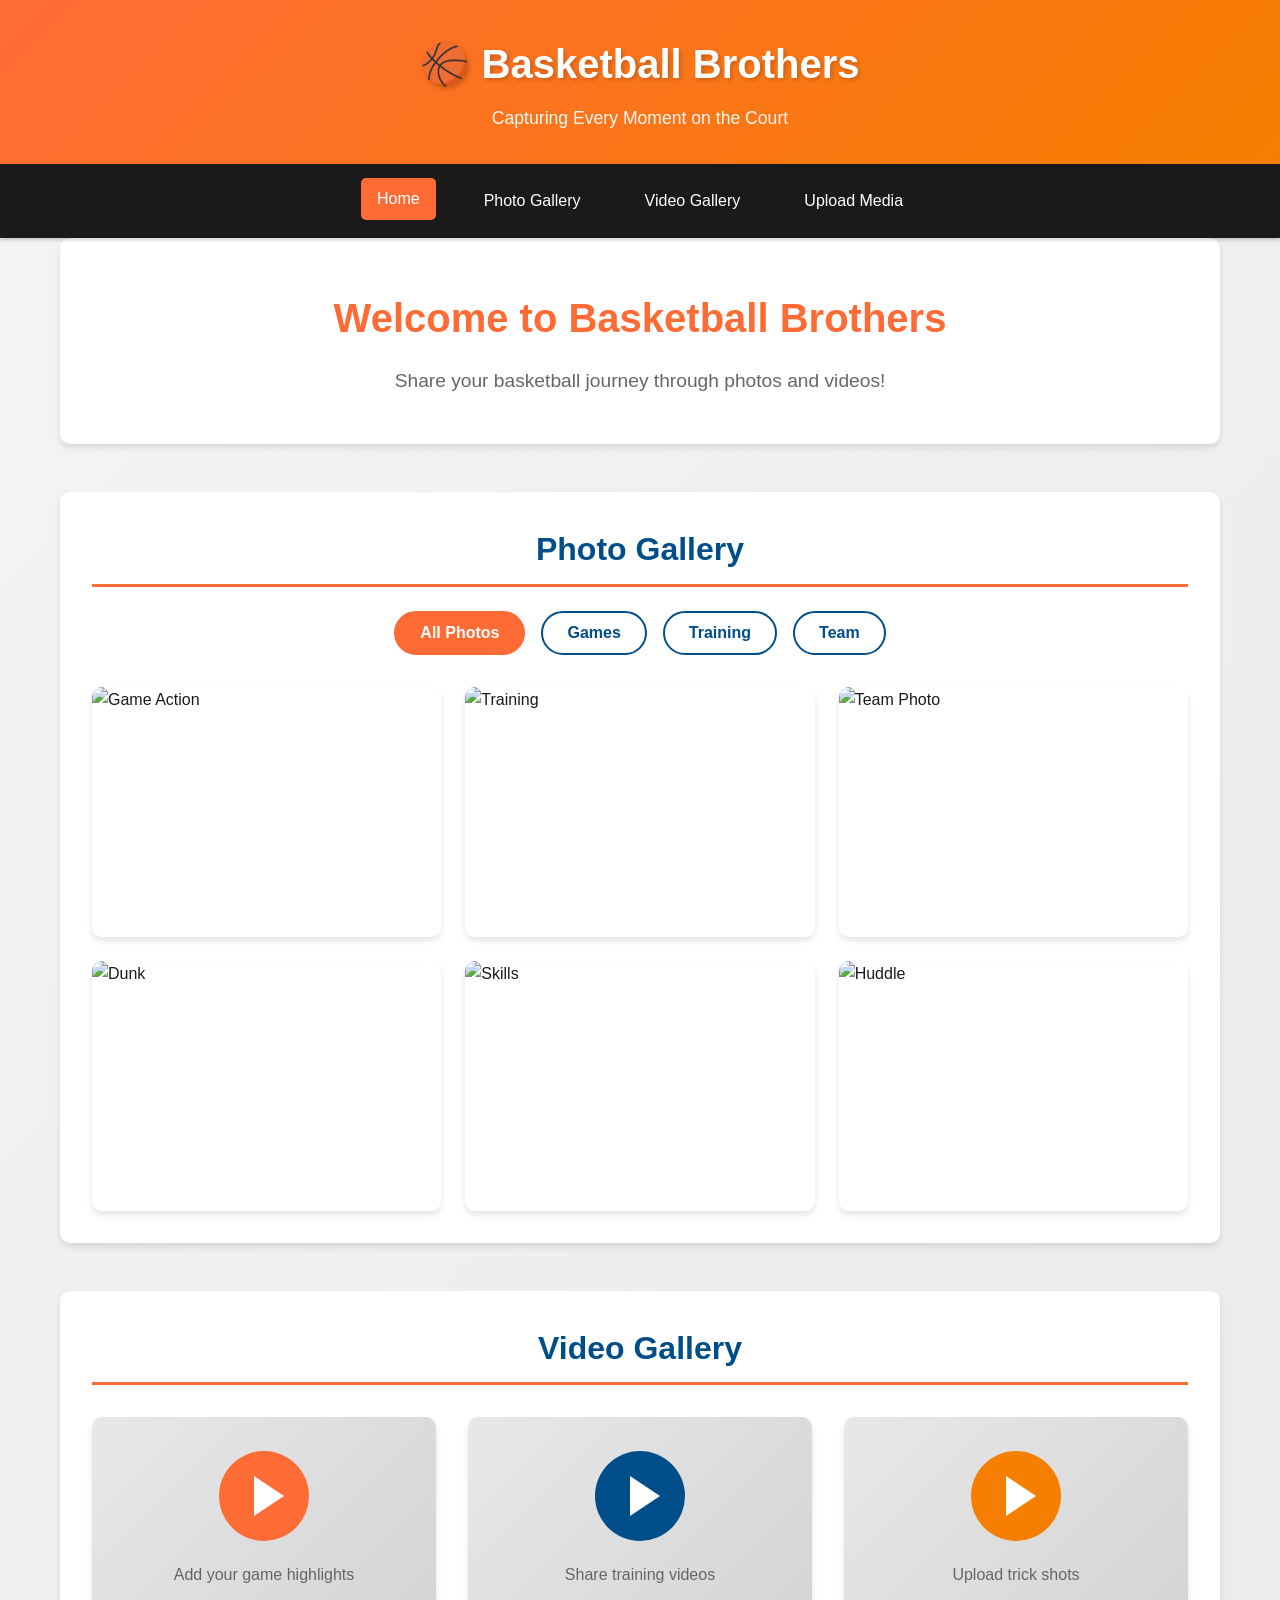
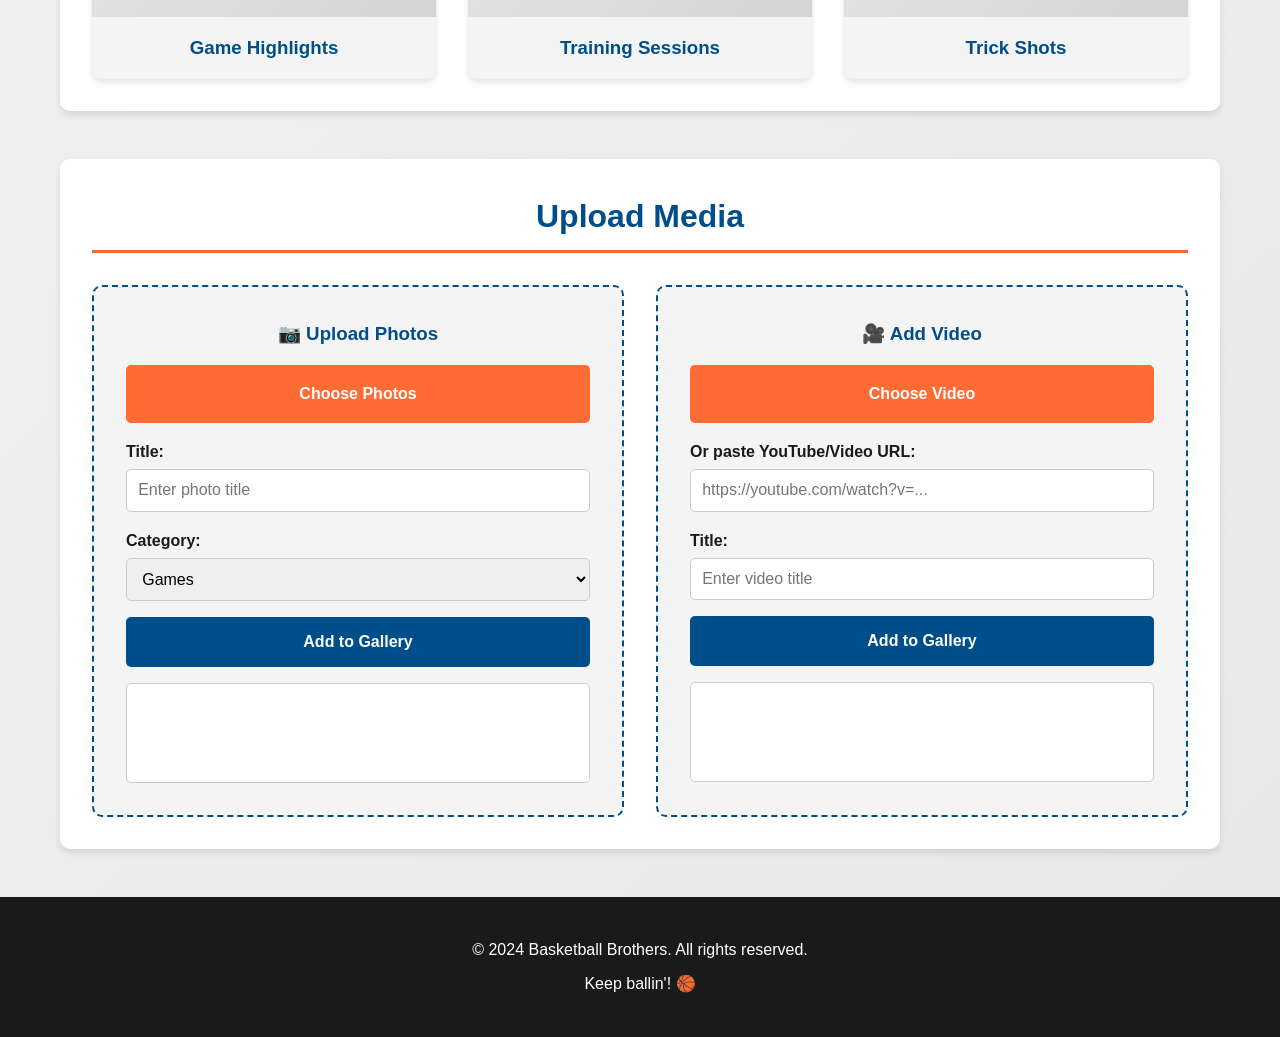
==== index.html @ 985c1fef "Add files via upload" ====
<!DOCTYPE html>
<html lang="en">
<head>
    <meta charset="UTF-8">
    <meta name="viewport" content="width=device-width, initial-scale=1.0">
    <title>Basketball Brothers - Gallery</title>
    <link rel="stylesheet" href="styles.css">
</head>
<body>
    <header>
        <div class="container">
            <h1>🏀 Basketball Brothers</h1>
            <p class="tagline">Capturing Every Moment on the Court</p>
        </div>
    </header>

    <nav>
        <div class="container">
            <ul>
                <li><a href="#home" class="active">Home</a></li>
                <li><a href="#photos">Photo Gallery</a></li>
                <li><a href="#videos">Video Gallery</a></li>
                <li><a href="#upload">Upload Media</a></li>
            </ul>
        </div>
    </nav>

    <main class="container">
        <!-- Hero Section -->
        <section id="home" class="hero">
            <h2>Welcome to Basketball Brothers</h2>
            <p>Share your basketball journey through photos and videos!</p>
        </section>

        <!-- Photo Gallery Section -->
        <section id="photos" class="gallery-section">
            <h2>Photo Gallery</h2>
            <div class="filter-buttons">
                <button class="filter-btn active" data-filter="all">All Photos</button>
                <button class="filter-btn" data-filter="games">Games</button>
                <button class="filter-btn" data-filter="training">Training</button>
                <button class="filter-btn" data-filter="team">Team</button>
            </div>
            <div id="photo-gallery" class="photo-grid">
                <!-- Sample photos - these will be dynamically added -->
                <div class="photo-item" data-category="games">
                    <img src="https://via.placeholder.com/400x300/FF6B35/FFFFFF?text=Game+Action" alt="Game Action">
                    <div class="photo-overlay">
                        <h3>Championship Game</h3>
                        <p>2024 Finals</p>
                    </div>
                </div>
                <div class="photo-item" data-category="training">
                    <img src="https://via.placeholder.com/400x300/004E89/FFFFFF?text=Training+Session" alt="Training">
                    <div class="photo-overlay">
                        <h3>Practice Makes Perfect</h3>
                        <p>Morning Drills</p>
                    </div>
                </div>
                <div class="photo-item" data-category="team">
                    <img src="https://via.placeholder.com/400x300/F77F00/FFFFFF?text=Team+Photo" alt="Team Photo">
                    <div class="photo-overlay">
                        <h3>Brothers Together</h3>
                        <p>Season 2024</p>
                    </div>
                </div>
                <div class="photo-item" data-category="games">
                    <img src="https://via.placeholder.com/400x300/FF6B35/FFFFFF?text=Dunk+Shot" alt="Dunk">
                    <div class="photo-overlay">
                        <h3>Epic Dunk</h3>
                        <p>Highlight Reel</p>
                    </div>
                </div>
                <div class="photo-item" data-category="training">
                    <img src="https://via.placeholder.com/400x300/004E89/FFFFFF?text=Skills+Training" alt="Skills">
                    <div class="photo-overlay">
                        <h3>Skills Development</h3>
                        <p>Shooting Practice</p>
                    </div>
                </div>
                <div class="photo-item" data-category="team">
                    <img src="https://via.placeholder.com/400x300/F77F00/FFFFFF?text=Team+Huddle" alt="Huddle">
                    <div class="photo-overlay">
                        <h3>Team Huddle</h3>
                        <p>Pre-game Motivation</p>
                    </div>
                </div>
            </div>
        </section>

        <!-- Video Gallery Section -->
        <section id="videos" class="gallery-section">
            <h2>Video Gallery</h2>
            <div class="video-grid">
                <div class="video-item">
                    <div class="video-placeholder">
                        <svg width="100" height="100" viewBox="0 0 100 100">
                            <circle cx="50" cy="50" r="45" fill="#FF6B35"/>
                            <polygon points="40,30 40,70 70,50" fill="white"/>
                        </svg>
                        <p>Add your game highlights</p>
                    </div>
                    <h3>Game Highlights</h3>
                </div>
                <div class="video-item">
                    <div class="video-placeholder">
                        <svg width="100" height="100" viewBox="0 0 100 100">
                            <circle cx="50" cy="50" r="45" fill="#004E89"/>
                            <polygon points="40,30 40,70 70,50" fill="white"/>
                        </svg>
                        <p>Share training videos</p>
                    </div>
                    <h3>Training Sessions</h3>
                </div>
                <div class="video-item">
                    <div class="video-placeholder">
                        <svg width="100" height="100" viewBox="0 0 100 100">
                            <circle cx="50" cy="50" r="45" fill="#F77F00"/>
                            <polygon points="40,30 40,70 70,50" fill="white"/>
                        </svg>
                        <p>Upload trick shots</p>
                    </div>
                    <h3>Trick Shots</h3>
                </div>
            </div>
        </section>

        <!-- Upload Section -->
        <section id="upload" class="upload-section">
            <h2>Upload Media</h2>
            <div class="upload-container">
                <div class="upload-box">
                    <h3>📷 Upload Photos</h3>
                    <input type="file" id="photo-upload" accept="image/*" multiple>
                    <label for="photo-upload" class="upload-btn">Choose Photos</label>
                    <div class="upload-info">
                        <label for="photo-title">Title:</label>
                        <input type="text" id="photo-title" placeholder="Enter photo title">
                        <label for="photo-category">Category:</label>
                        <select id="photo-category">
                            <option value="games">Games</option>
                            <option value="training">Training</option>
                            <option value="team">Team</option>
                        </select>
                        <button onclick="addPhoto()" class="add-btn">Add to Gallery</button>
                    </div>
                    <div id="photo-preview" class="preview-area"></div>
                </div>

                <div class="upload-box">
                    <h3>🎥 Add Video</h3>
                    <input type="file" id="video-upload" accept="video/*">
                    <label for="video-upload" class="upload-btn">Choose Video</label>
                    <div class="upload-info">
                        <label for="video-url">Or paste YouTube/Video URL:</label>
                        <input type="text" id="video-url" placeholder="https://youtube.com/watch?v=...">
                        <label for="video-title">Title:</label>
                        <input type="text" id="video-title" placeholder="Enter video title">
                        <button onclick="addVideo()" class="add-btn">Add to Gallery</button>
                    </div>
                    <div id="video-preview" class="preview-area"></div>
                </div>
            </div>
        </section>
    </main>

    <footer>
        <div class="container">
            <p>&copy; 2024 Basketball Brothers. All rights reserved.</p>
            <p>Keep ballin'! 🏀</p>
        </div>
    </footer>

    <!-- Lightbox Modal -->
    <div id="lightbox" class="lightbox">
        <span class="close-lightbox">&times;</span>
        <img class="lightbox-content" id="lightbox-img">
        <div id="lightbox-caption"></div>
    </div>

    <script src="script.js"></script>
</body>
</html>
---- styles.css ----
/* Basketball Brothers - Styles */

* {
    margin: 0;
    padding: 0;
    box-sizing: border-box;
}

:root {
    --orange: #FF6B35;
    --blue: #004E89;
    --gold: #F77F00;
    --dark: #1a1a1a;
    --light: #f4f4f4;
    --white: #ffffff;
}

body {
    font-family: 'Segoe UI', Tahoma, Geneva, Verdana, sans-serif;
    line-height: 1.6;
    color: var(--dark);
    background: linear-gradient(135deg, #f4f4f4 0%, #e8e8e8 100%);
}

.container {
    max-width: 1200px;
    margin: 0 auto;
    padding: 0 20px;
}

/* Header */
header {
    background: linear-gradient(135deg, var(--orange) 0%, var(--gold) 100%);
    color: var(--white);
    padding: 2rem 0;
    text-align: center;
    box-shadow: 0 4px 6px rgba(0,0,0,0.1);
}

header h1 {
    font-size: 2.5rem;
    margin-bottom: 0.5rem;
    text-shadow: 2px 2px 4px rgba(0,0,0,0.2);
}

.tagline {
    font-size: 1.1rem;
    opacity: 0.95;
}

/* Navigation */
nav {
    background: var(--dark);
    padding: 1rem 0;
    position: sticky;
    top: 0;
    z-index: 100;
    box-shadow: 0 2px 4px rgba(0,0,0,0.2);
}

nav ul {
    list-style: none;
    display: flex;
    justify-content: center;
    flex-wrap: wrap;
}

nav ul li {
    margin: 0 1rem;
}

nav ul li a {
    color: var(--white);
    text-decoration: none;
    padding: 0.5rem 1rem;
    display: block;
    border-radius: 5px;
    transition: all 0.3s ease;
}

nav ul li a:hover,
nav ul li a.active {
    background: var(--orange);
    transform: translateY(-2px);
}

/* Main Content */
main {
    margin: 2rem auto;
}

/* Hero Section */
.hero {
    text-align: center;
    padding: 3rem 0;
    background: var(--white);
    border-radius: 10px;
    box-shadow: 0 4px 6px rgba(0,0,0,0.1);
    margin-bottom: 2rem;
}

.hero h2 {
    color: var(--orange);
    font-size: 2.5rem;
    margin-bottom: 1rem;
}

.hero p {
    font-size: 1.2rem;
    color: #666;
}

/* Gallery Section */
.gallery-section {
    margin: 3rem 0;
    padding: 2rem;
    background: var(--white);
    border-radius: 10px;
    box-shadow: 0 4px 6px rgba(0,0,0,0.1);
}

.gallery-section h2 {
    color: var(--blue);
    font-size: 2rem;
    margin-bottom: 1.5rem;
    text-align: center;
    border-bottom: 3px solid var(--orange);
    padding-bottom: 0.5rem;
}

/* Filter Buttons */
.filter-buttons {
    display: flex;
    justify-content: center;
    gap: 1rem;
    margin-bottom: 2rem;
    flex-wrap: wrap;
}

.filter-btn {
    padding: 0.7rem 1.5rem;
    border: 2px solid var(--blue);
    background: var(--white);
    color: var(--blue);
    border-radius: 25px;
    cursor: pointer;
    font-size: 1rem;
    transition: all 0.3s ease;
    font-weight: 600;
}

.filter-btn:hover {
    background: var(--blue);
    color: var(--white);
    transform: translateY(-2px);
}

.filter-btn.active {
    background: var(--orange);
    border-color: var(--orange);
    color: var(--white);
}

/* Photo Grid */
.photo-grid {
    display: grid;
    grid-template-columns: repeat(auto-fill, minmax(300px, 1fr));
    gap: 1.5rem;
    margin-top: 2rem;
}

.photo-item {
    position: relative;
    overflow: hidden;
    border-radius: 10px;
    box-shadow: 0 4px 6px rgba(0,0,0,0.1);
    cursor: pointer;
    transition: all 0.3s ease;
}

.photo-item:hover {
    transform: translateY(-5px);
    box-shadow: 0 8px 12px rgba(0,0,0,0.2);
}

.photo-item img {
    width: 100%;
    height: 250px;
    object-fit: cover;
    display: block;
    transition: transform 0.3s ease;
}

.photo-item:hover img {
    transform: scale(1.1);
}

.photo-overlay {
    position: absolute;
    bottom: 0;
    left: 0;
    right: 0;
    background: linear-gradient(to top, rgba(0,0,0,0.8), transparent);
    color: var(--white);
    padding: 1rem;
    transform: translateY(100%);
    transition: transform 0.3s ease;
}

.photo-item:hover .photo-overlay {
    transform: translateY(0);
}

.photo-overlay h3 {
    margin-bottom: 0.3rem;
}

.photo-overlay p {
    font-size: 0.9rem;
    opacity: 0.9;
}

/* Video Grid */
.video-grid {
    display: grid;
    grid-template-columns: repeat(auto-fill, minmax(300px, 1fr));
    gap: 2rem;
    margin-top: 2rem;
}

.video-item {
    background: var(--light);
    border-radius: 10px;
    overflow: hidden;
    box-shadow: 0 4px 6px rgba(0,0,0,0.1);
    transition: all 0.3s ease;
}

.video-item:hover {
    transform: translateY(-5px);
    box-shadow: 0 8px 12px rgba(0,0,0,0.2);
}

.video-placeholder {
    height: 200px;
    background: linear-gradient(135deg, #e8e8e8 0%, #d4d4d4 100%);
    display: flex;
    flex-direction: column;
    align-items: center;
    justify-content: center;
    cursor: pointer;
}

.video-placeholder p {
    margin-top: 1rem;
    color: #666;
}

.video-item h3 {
    padding: 1rem;
    text-align: center;
    color: var(--blue);
}

.video-item iframe,
.video-item video {
    width: 100%;
    height: 200px;
    border: none;
}

/* Upload Section */
.upload-section {
    margin: 3rem 0;
    padding: 2rem;
    background: var(--white);
    border-radius: 10px;
    box-shadow: 0 4px 6px rgba(0,0,0,0.1);
}

.upload-section h2 {
    color: var(--blue);
    font-size: 2rem;
    margin-bottom: 1.5rem;
    text-align: center;
    border-bottom: 3px solid var(--orange);
    padding-bottom: 0.5rem;
}

.upload-container {
    display: grid;
    grid-template-columns: repeat(auto-fit, minmax(400px, 1fr));
    gap: 2rem;
    margin-top: 2rem;
}

.upload-box {
    background: var(--light);
    padding: 2rem;
    border-radius: 10px;
    border: 2px dashed var(--blue);
}

.upload-box h3 {
    color: var(--blue);
    margin-bottom: 1rem;
    text-align: center;
}

input[type="file"] {
    display: none;
}

.upload-btn {
    display: block;
    width: 100%;
    padding: 1rem;
    background: var(--orange);
    color: var(--white);
    text-align: center;
    border-radius: 5px;
    cursor: pointer;
    transition: all 0.3s ease;
    font-weight: 600;
    margin-bottom: 1rem;
}

.upload-btn:hover {
    background: var(--gold);
    transform: translateY(-2px);
}

.upload-info {
    margin-top: 1rem;
}

.upload-info label {
    display: block;
    margin-top: 1rem;
    margin-bottom: 0.3rem;
    color: var(--dark);
    font-weight: 600;
}

.upload-info input[type="text"],
.upload-info select {
    width: 100%;
    padding: 0.7rem;
    border: 1px solid #ccc;
    border-radius: 5px;
    font-size: 1rem;
}

.add-btn {
    width: 100%;
    padding: 1rem;
    background: var(--blue);
    color: var(--white);
    border: none;
    border-radius: 5px;
    cursor: pointer;
    font-size: 1rem;
    font-weight: 600;
    margin-top: 1rem;
    transition: all 0.3s ease;
}

.add-btn:hover {
    background: var(--dark);
    transform: translateY(-2px);
}

.preview-area {
    margin-top: 1rem;
    min-height: 100px;
    border: 1px solid #ccc;
    border-radius: 5px;
    padding: 1rem;
    background: var(--white);
}

.preview-area img,
.preview-area video {
    max-width: 100%;
    border-radius: 5px;
}

/* Lightbox */
.lightbox {
    display: none;
    position: fixed;
    z-index: 1000;
    left: 0;
    top: 0;
    width: 100%;
    height: 100%;
    background-color: rgba(0,0,0,0.9);
    align-items: center;
    justify-content: center;
}

.lightbox.active {
    display: flex;
}

.lightbox-content {
    max-width: 90%;
    max-height: 90%;
    object-fit: contain;
    animation: zoom 0.3s;
}

@keyframes zoom {
    from {transform: scale(0)}
    to {transform: scale(1)}
}

.close-lightbox {
    position: absolute;
    top: 20px;
    right: 40px;
    color: var(--white);
    font-size: 40px;
    font-weight: bold;
    cursor: pointer;
    transition: color 0.3s;
}

.close-lightbox:hover {
    color: var(--orange);
}

#lightbox-caption {
    position: absolute;
    bottom: 20px;
    left: 50%;
    transform: translateX(-50%);
    color: var(--white);
    text-align: center;
    font-size: 1.2rem;
}

/* Footer */
footer {
    background: var(--dark);
    color: var(--white);
    text-align: center;
    padding: 2rem 0;
    margin-top: 3rem;
}

footer p {
    margin: 0.5rem 0;
}

/* Responsive Design */
@media (max-width: 768px) {
    header h1 {
        font-size: 2rem;
    }

    .hero h2 {
        font-size: 1.8rem;
    }

    .photo-grid,
    .video-grid {
        grid-template-columns: repeat(auto-fill, minmax(250px, 1fr));
    }

    .upload-container {
        grid-template-columns: 1fr;
    }

    nav ul li {
        margin: 0.3rem 0.5rem;
    }
}

@media (max-width: 480px) {
    .photo-grid,
    .video-grid {
        grid-template-columns: 1fr;
    }

    .filter-buttons {
        flex-direction: column;
        align-items: center;
    }

    .filter-btn {
        width: 100%;
        max-width: 250px;
    }
}
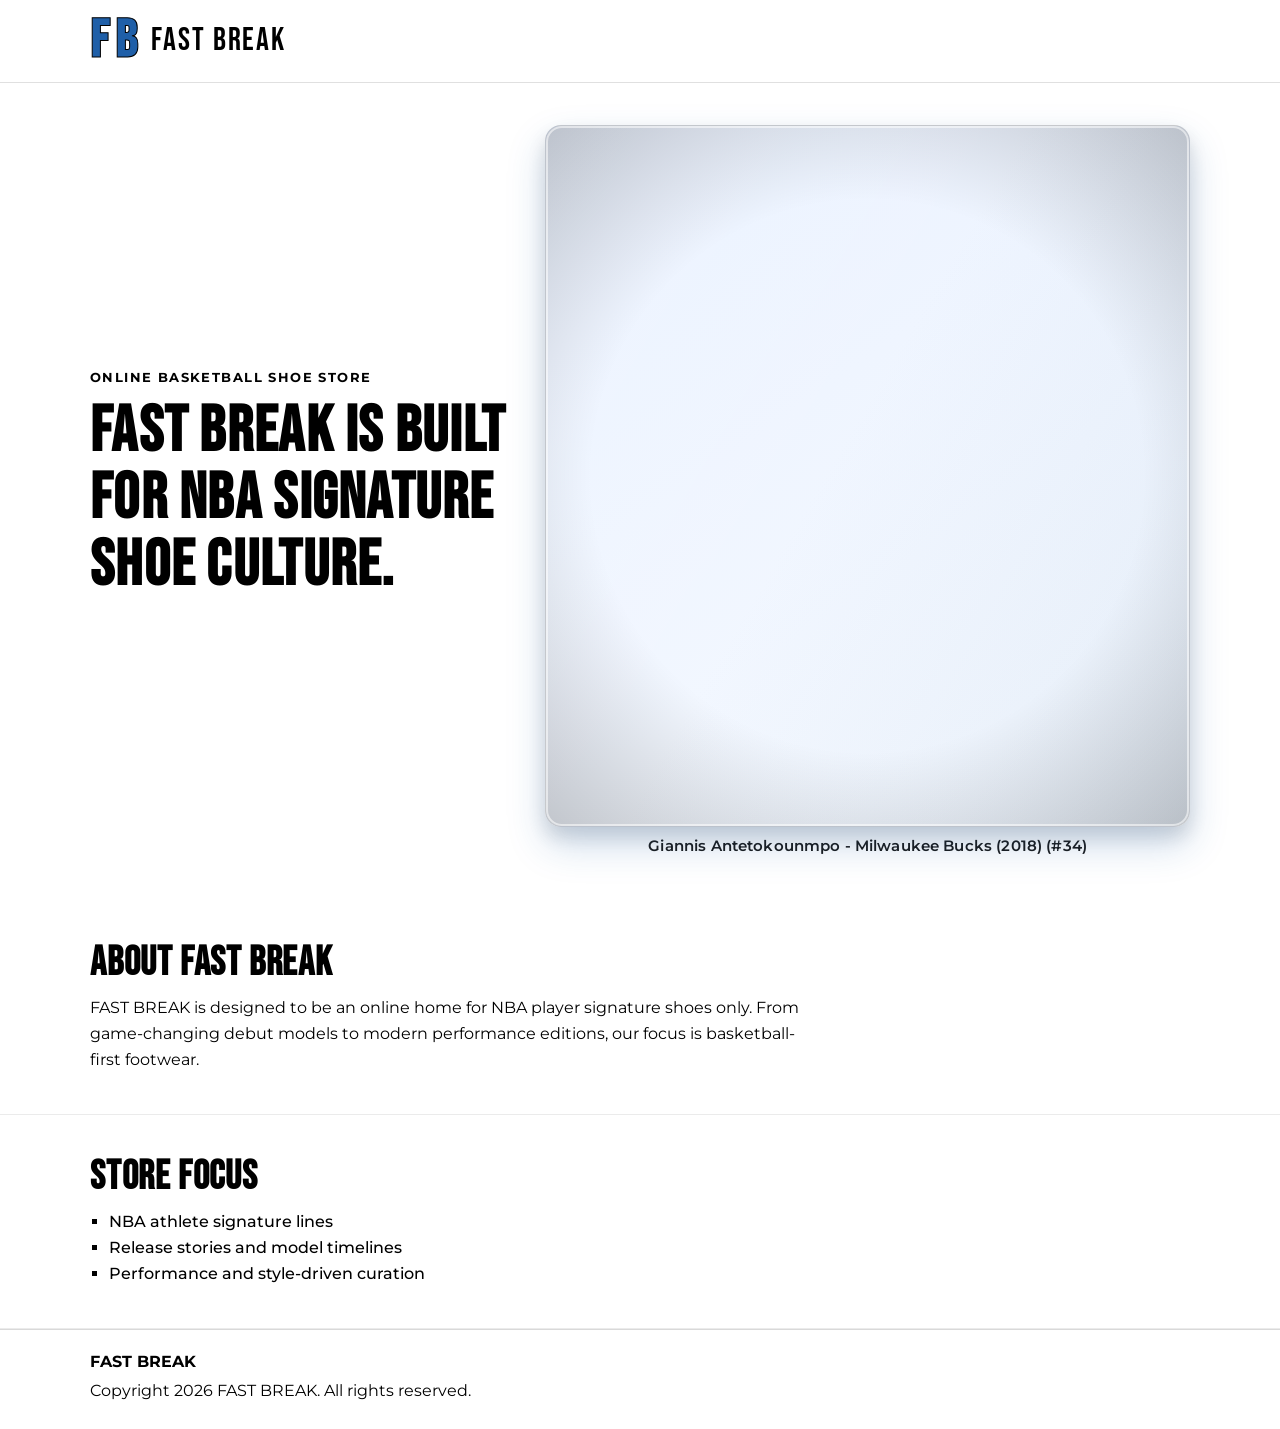
==== commit 750e94dd: "added nba player slide show on home page" ====
--- a/index.html
+++ b/index.html
@@ -1,183 +1,87 @@
-<!DOCTYPE html>
+﻿<!doctype html>
 <html lang="en">
-<head>
-    <meta charset="UTF-8">
-    <meta name="viewport" content="width=device-width, initial-scale=1.0">
-    <title>Basketball Brothers - Gallery</title>
-    <link rel="stylesheet" href="styles.css">
-</head>
-<body>
-    <header>
-        <div class="container">
-            <h1>🏀 Basketball Brothers</h1>
-            <p class="tagline">Capturing Every Moment on the Court</p>
-        </div>
+  <head>
+    <meta charset="UTF-8" />
+    <meta name="viewport" content="width=device-width, initial-scale=1.0" />
+    <title>FAST BREAK | NBA Signature Shoes</title>
+    <meta
+      name="description"
+      content="FAST BREAK is an online basketball shoe store focused on NBA player signature shoes."
+    />
+    <link rel="preconnect" href="https://fonts.googleapis.com" />
+    <link rel="preconnect" href="https://fonts.gstatic.com" crossorigin />
+    <link
+      href="https://fonts.googleapis.com/css2?family=Bebas+Neue&family=Montserrat:wght@400;500;600;700&display=swap"
+      rel="stylesheet"
+    />
+    <link rel="stylesheet" href="styles.css" />
+  </head>
+  <body>
+    <header class="site-header" id="home">
+      <div class="container nav-wrap">
+        <a class="brand" href="#home" aria-label="FAST BREAK home">
+          <span class="logo" aria-hidden="true">
+            <span class="logo-letter">F</span>
+            <span class="logo-letter">B</span>
+          </span>
+          <span class="brand-text">FAST BREAK</span>
+        </a>
+      </div>
     </header>
 
-    <nav>
+    <main>
+      <section class="hero">
+        <div class="container hero-grid">
+          <div class="hero-copy">
+            <p class="eyebrow">Online Basketball Shoe Store</p>
+            <h1>FAST BREAK is built for NBA signature shoe culture.</h1>
+          </div>
+
+          <div class="hero-visual">
+            <div class="hero-media" aria-hidden="true">
+              <div class="hero-bg">
+                <div class="hero-bg-image is-visible"></div>
+                <div class="hero-bg-image"></div>
+              </div>
+              <div class="hero-bg-overlay"></div>
+            </div>
+            <p class="hero-player-label" id="hero-player-label" aria-live="polite"></p>
+          </div>
+        </div>
+      </section>
+
+      <section class="info" id="about">
         <div class="container">
-            <ul>
-                <li><a href="#home" class="active">Home</a></li>
-                <li><a href="#photos">Photo Gallery</a></li>
-                <li><a href="#videos">Video Gallery</a></li>
-                <li><a href="#upload">Upload Media</a></li>
-            </ul>
+          <h2>About FAST BREAK</h2>
+          <p>
+            FAST BREAK is designed to be an online home for NBA player signature shoes only. From
+            game-changing debut models to modern performance editions, our focus is basketball-first
+            footwear.
+          </p>
         </div>
-    </nav>
+      </section>
 
-    <main class="container">
-        <!-- Hero Section -->
-        <section id="home" class="hero">
-            <h2>Welcome to Basketball Brothers</h2>
-            <p>Share your basketball journey through photos and videos!</p>
-        </section>
-
-        <!-- Photo Gallery Section -->
-        <section id="photos" class="gallery-section">
-            <h2>Photo Gallery</h2>
-            <div class="filter-buttons">
-                <button class="filter-btn active" data-filter="all">All Photos</button>
-                <button class="filter-btn" data-filter="games">Games</button>
-                <button class="filter-btn" data-filter="training">Training</button>
-                <button class="filter-btn" data-filter="team">Team</button>
-            </div>
-            <div id="photo-gallery" class="photo-grid">
-                <!-- Sample photos - these will be dynamically added -->
-                <div class="photo-item" data-category="games">
-                    <img src="https://via.placeholder.com/400x300/FF6B35/FFFFFF?text=Game+Action" alt="Game Action">
-                    <div class="photo-overlay">
-                        <h3>Championship Game</h3>
-                        <p>2024 Finals</p>
-                    </div>
-                </div>
-                <div class="photo-item" data-category="training">
-                    <img src="https://via.placeholder.com/400x300/004E89/FFFFFF?text=Training+Session" alt="Training">
-                    <div class="photo-overlay">
-                        <h3>Practice Makes Perfect</h3>
-                        <p>Morning Drills</p>
-                    </div>
-                </div>
-                <div class="photo-item" data-category="team">
-                    <img src="https://via.placeholder.com/400x300/F77F00/FFFFFF?text=Team+Photo" alt="Team Photo">
-                    <div class="photo-overlay">
-                        <h3>Brothers Together</h3>
-                        <p>Season 2024</p>
-                    </div>
-                </div>
-                <div class="photo-item" data-category="games">
-                    <img src="https://via.placeholder.com/400x300/FF6B35/FFFFFF?text=Dunk+Shot" alt="Dunk">
-                    <div class="photo-overlay">
-                        <h3>Epic Dunk</h3>
-                        <p>Highlight Reel</p>
-                    </div>
-                </div>
-                <div class="photo-item" data-category="training">
-                    <img src="https://via.placeholder.com/400x300/004E89/FFFFFF?text=Skills+Training" alt="Skills">
-                    <div class="photo-overlay">
-                        <h3>Skills Development</h3>
-                        <p>Shooting Practice</p>
-                    </div>
-                </div>
-                <div class="photo-item" data-category="team">
-                    <img src="https://via.placeholder.com/400x300/F77F00/FFFFFF?text=Team+Huddle" alt="Huddle">
-                    <div class="photo-overlay">
-                        <h3>Team Huddle</h3>
-                        <p>Pre-game Motivation</p>
-                    </div>
-                </div>
-            </div>
-        </section>
-
-        <!-- Video Gallery Section -->
-        <section id="videos" class="gallery-section">
-            <h2>Video Gallery</h2>
-            <div class="video-grid">
-                <div class="video-item">
-                    <div class="video-placeholder">
-                        <svg width="100" height="100" viewBox="0 0 100 100">
-                            <circle cx="50" cy="50" r="45" fill="#FF6B35"/>
-                            <polygon points="40,30 40,70 70,50" fill="white"/>
-                        </svg>
-                        <p>Add your game highlights</p>
-                    </div>
-                    <h3>Game Highlights</h3>
-                </div>
-                <div class="video-item">
-                    <div class="video-placeholder">
-                        <svg width="100" height="100" viewBox="0 0 100 100">
-                            <circle cx="50" cy="50" r="45" fill="#004E89"/>
-                            <polygon points="40,30 40,70 70,50" fill="white"/>
-                        </svg>
-                        <p>Share training videos</p>
-                    </div>
-                    <h3>Training Sessions</h3>
-                </div>
-                <div class="video-item">
-                    <div class="video-placeholder">
-                        <svg width="100" height="100" viewBox="0 0 100 100">
-                            <circle cx="50" cy="50" r="45" fill="#F77F00"/>
-                            <polygon points="40,30 40,70 70,50" fill="white"/>
-                        </svg>
-                        <p>Upload trick shots</p>
-                    </div>
-                    <h3>Trick Shots</h3>
-                </div>
-            </div>
-        </section>
-
-        <!-- Upload Section -->
-        <section id="upload" class="upload-section">
-            <h2>Upload Media</h2>
-            <div class="upload-container">
-                <div class="upload-box">
-                    <h3>📷 Upload Photos</h3>
-                    <input type="file" id="photo-upload" accept="image/*" multiple>
-                    <label for="photo-upload" class="upload-btn">Choose Photos</label>
-                    <div class="upload-info">
-                        <label for="photo-title">Title:</label>
-                        <input type="text" id="photo-title" placeholder="Enter photo title">
-                        <label for="photo-category">Category:</label>
-                        <select id="photo-category">
-                            <option value="games">Games</option>
-                            <option value="training">Training</option>
-                            <option value="team">Team</option>
-                        </select>
-                        <button onclick="addPhoto()" class="add-btn">Add to Gallery</button>
-                    </div>
-                    <div id="photo-preview" class="preview-area"></div>
-                </div>
-
-                <div class="upload-box">
-                    <h3>🎥 Add Video</h3>
-                    <input type="file" id="video-upload" accept="video/*">
-                    <label for="video-upload" class="upload-btn">Choose Video</label>
-                    <div class="upload-info">
-                        <label for="video-url">Or paste YouTube/Video URL:</label>
-                        <input type="text" id="video-url" placeholder="https://youtube.com/watch?v=...">
-                        <label for="video-title">Title:</label>
-                        <input type="text" id="video-title" placeholder="Enter video title">
-                        <button onclick="addVideo()" class="add-btn">Add to Gallery</button>
-                    </div>
-                    <div id="video-preview" class="preview-area"></div>
-                </div>
-            </div>
-        </section>
+      <section class="info alt" id="focus">
+        <div class="container">
+          <h2>Store Focus</h2>
+          <ul class="focus-list">
+            <li>NBA athlete signature lines</li>
+            <li>Release stories and model timelines</li>
+            <li>Performance and style-driven curation</li>
+          </ul>
+        </div>
+      </section>
     </main>
 
-    <footer>
-        <div class="container">
-            <p>&copy; 2024 Basketball Brothers. All rights reserved.</p>
-            <p>Keep ballin'! 🏀</p>
-        </div>
+    <footer class="site-footer">
+      <div class="container">
+        <p><strong>FAST BREAK</strong></p>
+        <p id="year"></p>
+      </div>
     </footer>
 
-    <!-- Lightbox Modal -->
-    <div id="lightbox" class="lightbox">
-        <span class="close-lightbox">&times;</span>
-        <img class="lightbox-content" id="lightbox-img">
-        <div id="lightbox-caption"></div>
-    </div>
+    <script src="script.js"></script>
+  </body>
+</html>
 
-    <script src="script.js"></script>
-</body>
-</html>
+
--- a/styles.css
+++ b/styles.css
@@ -1,495 +1,248 @@
-/* Basketball Brothers - Styles */
+﻿:root {
+  --court: #ffffff;
+  --ink: #000000;
+  --accent: #000000;
+  --white: #ffffff;
+}
 
 * {
-    margin: 0;
-    padding: 0;
-    box-sizing: border-box;
-}
-
-:root {
-    --orange: #FF6B35;
-    --blue: #004E89;
-    --gold: #F77F00;
-    --dark: #1a1a1a;
-    --light: #f4f4f4;
-    --white: #ffffff;
+  box-sizing: border-box;
+  margin: 0;
+  padding: 0;
+}
+
+html {
+  scroll-behavior: smooth;
 }
 
 body {
-    font-family: 'Segoe UI', Tahoma, Geneva, Verdana, sans-serif;
-    line-height: 1.6;
-    color: var(--dark);
-    background: linear-gradient(135deg, #f4f4f4 0%, #e8e8e8 100%);
+  font-family: "Montserrat", "Segoe UI", sans-serif;
+  color: var(--ink);
+  background: #ffffff;
+  line-height: 1.6;
 }
 
 .container {
-    max-width: 1200px;
-    margin: 0 auto;
-    padding: 0 20px;
-}
-
-/* Header */
-header {
-    background: linear-gradient(135deg, var(--orange) 0%, var(--gold) 100%);
-    color: var(--white);
-    padding: 2rem 0;
-    text-align: center;
-    box-shadow: 0 4px 6px rgba(0,0,0,0.1);
-}
-
-header h1 {
-    font-size: 2.5rem;
-    margin-bottom: 0.5rem;
-    text-shadow: 2px 2px 4px rgba(0,0,0,0.2);
-}
-
-.tagline {
-    font-size: 1.1rem;
-    opacity: 0.95;
-}
-
-/* Navigation */
-nav {
-    background: var(--dark);
-    padding: 1rem 0;
-    position: sticky;
-    top: 0;
-    z-index: 100;
-    box-shadow: 0 2px 4px rgba(0,0,0,0.2);
-}
-
-nav ul {
-    list-style: none;
-    display: flex;
-    justify-content: center;
-    flex-wrap: wrap;
-}
-
-nav ul li {
-    margin: 0 1rem;
-}
-
-nav ul li a {
-    color: var(--white);
-    text-decoration: none;
-    padding: 0.5rem 1rem;
-    display: block;
-    border-radius: 5px;
-    transition: all 0.3s ease;
-}
-
-nav ul li a:hover,
-nav ul li a.active {
-    background: var(--orange);
-    transform: translateY(-2px);
-}
-
-/* Main Content */
-main {
-    margin: 2rem auto;
-}
-
-/* Hero Section */
+  width: min(1100px, 92%);
+  margin: 0 auto;
+}
+
+.site-header {
+  position: sticky;
+  top: 0;
+  z-index: 20;
+  background: #ffffff;
+  border-bottom: 1px solid rgba(0, 0, 0, 0.12);
+}
+
+.nav-wrap {
+  min-height: 82px;
+  display: flex;
+  align-items: center;
+  justify-content: space-between;
+  gap: 1rem;
+}
+
+.brand {
+  display: inline-flex;
+  align-items: center;
+  gap: 0.85rem;
+  text-decoration: none;
+  color: inherit;
+}
+
+.logo {
+  display: inline-flex;
+  align-items: center;
+  gap: 0.3rem;
+}
+
+.logo-letter {
+  font-family: "Bebas Neue", sans-serif;
+  font-size: 3.4rem;
+  font-weight: 900;
+  line-height: 1;
+  letter-spacing: 0.015em;
+  color: #1f5fa8;
+  -webkit-text-stroke: 1px #000000;
+  text-stroke: 1px #000000;
+}
+
+.brand-text {
+  font-family: "Bebas Neue", sans-serif;
+  font-size: 2rem;
+  letter-spacing: 0.06em;
+}
+
 .hero {
-    text-align: center;
-    padding: 3rem 0;
-    background: var(--white);
-    border-radius: 10px;
-    box-shadow: 0 4px 6px rgba(0,0,0,0.1);
-    margin-bottom: 2rem;
-}
-
-.hero h2 {
-    color: var(--orange);
-    font-size: 2.5rem;
-    margin-bottom: 1rem;
-}
-
-.hero p {
-    font-size: 1.2rem;
-    color: #666;
-}
-
-/* Gallery Section */
-.gallery-section {
-    margin: 3rem 0;
-    padding: 2rem;
-    background: var(--white);
-    border-radius: 10px;
-    box-shadow: 0 4px 6px rgba(0,0,0,0.1);
-}
-
-.gallery-section h2 {
-    color: var(--blue);
-    font-size: 2rem;
-    margin-bottom: 1.5rem;
-    text-align: center;
-    border-bottom: 3px solid var(--orange);
-    padding-bottom: 0.5rem;
-}
-
-/* Filter Buttons */
-.filter-buttons {
-    display: flex;
-    justify-content: center;
+  padding: 2.6rem 0;
+}
+
+.hero-grid {
+  display: grid;
+  grid-template-columns: 0.8fr 1.2fr;
+  gap: 1.6rem;
+  align-items: center;
+}
+
+.hero-media {
+  position: relative;
+  min-height: 78vh;
+  border-radius: 1rem;
+  overflow: hidden;
+  border: 1px solid rgba(0, 0, 0, 0.2);
+  background: linear-gradient(145deg, #e9f1ff 0%, #f8fbff 100%);
+  box-shadow: 0 18px 38px rgba(31, 95, 168, 0.22), 0 10px 18px rgba(0, 0, 0, 0.12);
+}
+
+.hero-media::before {
+  content: "";
+  position: absolute;
+  inset: 0;
+  z-index: 3;
+  pointer-events: none;
+  border-radius: inherit;
+  border: 2px solid rgba(255, 255, 255, 0.55);
+}
+
+.hero-media::after {
+  content: "";
+  position: absolute;
+  inset: 0;
+  z-index: 2;
+  pointer-events: none;
+  background: radial-gradient(circle at center, rgba(255, 255, 255, 0) 58%, rgba(0, 0, 0, 0.2) 100%);
+}
+
+.hero-bg {
+  position: absolute;
+  inset: 0;
+  z-index: 0;
+}
+
+.hero-bg-image {
+  position: absolute;
+  inset: 0;
+  background-size: contain;
+  background-position: center center;
+  background-repeat: no-repeat;
+  opacity: 0;
+  transform: translateX(-2.8%);
+  filter: blur(0.55px) saturate(1.08) contrast(1.03);
+  transition: opacity 1s ease, transform 1s ease;
+}
+
+.hero-bg-image.is-visible {
+  opacity: 1;
+  transform: translateX(0);
+}
+
+.hero-bg-overlay {
+  position: absolute;
+  inset: 0;
+  z-index: 1;
+  background: linear-gradient(120deg, rgba(255, 255, 255, 0.14) 0%, rgba(255, 255, 255, 0.02) 45%, rgba(31, 95, 168, 0.08) 100%);
+}
+
+.hero-copy {
+  justify-self: start;
+  width: min(100%, 420px);
+}
+
+.eyebrow {
+  text-transform: uppercase;
+  letter-spacing: 0.11em;
+  font-weight: 700;
+  font-size: 0.8rem;
+  color: var(--ink);
+}
+
+h1,
+h2 {
+  font-family: "Bebas Neue", sans-serif;
+  letter-spacing: 0.02em;
+  line-height: 1.05;
+}
+
+h1 {
+  font-size: clamp(2.3rem, 5vw, 4.2rem);
+  margin: 0.55rem 0 1rem;
+}
+
+h2 {
+  font-size: clamp(1.7rem, 3.4vw, 2.5rem);
+  margin-bottom: 0.7rem;
+}
+
+.info p,
+.focus-list {
+  max-width: 66ch;
+}
+
+.info {
+  padding: 2.6rem 0;
+}
+
+.info.alt {
+  background: #ffffff;
+  border-top: 1px solid rgba(0, 0, 0, 0.08);
+  border-bottom: 1px solid rgba(0, 0, 0, 0.08);
+}
+
+.focus-list {
+  list-style: square;
+  margin-left: 1.2rem;
+  font-weight: 500;
+}
+
+.site-footer {
+  border-top: 1px solid rgba(0, 0, 0, 0.15);
+  padding: 1.2rem 0 1.6rem;
+}
+
+.site-footer p + p {
+  margin-top: 0.2rem;
+}
+
+@media (max-width: 800px) {
+  .nav-wrap {
+    min-height: auto;
+    padding: 0.85rem 0;
+    flex-direction: column;
+    align-items: flex-start;
+  }
+
+  .hero-grid {
+    grid-template-columns: 1fr;
     gap: 1rem;
-    margin-bottom: 2rem;
-    flex-wrap: wrap;
-}
-
-.filter-btn {
-    padding: 0.7rem 1.5rem;
-    border: 2px solid var(--blue);
-    background: var(--white);
-    color: var(--blue);
-    border-radius: 25px;
-    cursor: pointer;
-    font-size: 1rem;
-    transition: all 0.3s ease;
-    font-weight: 600;
-}
-
-.filter-btn:hover {
-    background: var(--blue);
-    color: var(--white);
-    transform: translateY(-2px);
-}
-
-.filter-btn.active {
-    background: var(--orange);
-    border-color: var(--orange);
-    color: var(--white);
-}
-
-/* Photo Grid */
-.photo-grid {
-    display: grid;
-    grid-template-columns: repeat(auto-fill, minmax(300px, 1fr));
-    gap: 1.5rem;
-    margin-top: 2rem;
-}
-
-.photo-item {
-    position: relative;
-    overflow: hidden;
-    border-radius: 10px;
-    box-shadow: 0 4px 6px rgba(0,0,0,0.1);
-    cursor: pointer;
-    transition: all 0.3s ease;
-}
-
-.photo-item:hover {
-    transform: translateY(-5px);
-    box-shadow: 0 8px 12px rgba(0,0,0,0.2);
-}
-
-.photo-item img {
+  }
+
+  .hero-media {
+    min-height: 58vh;
+  }
+
+  .hero-bg-image {
+    transform: translateX(-2%);
+    filter: blur(0.45px) saturate(1.06) contrast(1.02);
+  }
+
+  .hero-copy {
     width: 100%;
-    height: 250px;
-    object-fit: cover;
-    display: block;
-    transition: transform 0.3s ease;
-}
-
-.photo-item:hover img {
-    transform: scale(1.1);
-}
-
-.photo-overlay {
-    position: absolute;
-    bottom: 0;
-    left: 0;
-    right: 0;
-    background: linear-gradient(to top, rgba(0,0,0,0.8), transparent);
-    color: var(--white);
-    padding: 1rem;
-    transform: translateY(100%);
-    transition: transform 0.3s ease;
-}
-
-.photo-item:hover .photo-overlay {
-    transform: translateY(0);
-}
-
-.photo-overlay h3 {
-    margin-bottom: 0.3rem;
-}
-
-.photo-overlay p {
-    font-size: 0.9rem;
-    opacity: 0.9;
-}
-
-/* Video Grid */
-.video-grid {
-    display: grid;
-    grid-template-columns: repeat(auto-fill, minmax(300px, 1fr));
-    gap: 2rem;
-    margin-top: 2rem;
-}
-
-.video-item {
-    background: var(--light);
-    border-radius: 10px;
-    overflow: hidden;
-    box-shadow: 0 4px 6px rgba(0,0,0,0.1);
-    transition: all 0.3s ease;
-}
-
-.video-item:hover {
-    transform: translateY(-5px);
-    box-shadow: 0 8px 12px rgba(0,0,0,0.2);
-}
-
-.video-placeholder {
-    height: 200px;
-    background: linear-gradient(135deg, #e8e8e8 0%, #d4d4d4 100%);
-    display: flex;
-    flex-direction: column;
-    align-items: center;
-    justify-content: center;
-    cursor: pointer;
-}
-
-.video-placeholder p {
-    margin-top: 1rem;
-    color: #666;
-}
-
-.video-item h3 {
-    padding: 1rem;
-    text-align: center;
-    color: var(--blue);
-}
-
-.video-item iframe,
-.video-item video {
-    width: 100%;
-    height: 200px;
-    border: none;
-}
-
-/* Upload Section */
-.upload-section {
-    margin: 3rem 0;
-    padding: 2rem;
-    background: var(--white);
-    border-radius: 10px;
-    box-shadow: 0 4px 6px rgba(0,0,0,0.1);
-}
-
-.upload-section h2 {
-    color: var(--blue);
-    font-size: 2rem;
-    margin-bottom: 1.5rem;
-    text-align: center;
-    border-bottom: 3px solid var(--orange);
-    padding-bottom: 0.5rem;
-}
-
-.upload-container {
-    display: grid;
-    grid-template-columns: repeat(auto-fit, minmax(400px, 1fr));
-    gap: 2rem;
-    margin-top: 2rem;
-}
-
-.upload-box {
-    background: var(--light);
-    padding: 2rem;
-    border-radius: 10px;
-    border: 2px dashed var(--blue);
-}
-
-.upload-box h3 {
-    color: var(--blue);
-    margin-bottom: 1rem;
-    text-align: center;
-}
-
-input[type="file"] {
-    display: none;
-}
-
-.upload-btn {
-    display: block;
-    width: 100%;
-    padding: 1rem;
-    background: var(--orange);
-    color: var(--white);
-    text-align: center;
-    border-radius: 5px;
-    cursor: pointer;
-    transition: all 0.3s ease;
-    font-weight: 600;
-    margin-bottom: 1rem;
-}
-
-.upload-btn:hover {
-    background: var(--gold);
-    transform: translateY(-2px);
-}
-
-.upload-info {
-    margin-top: 1rem;
-}
-
-.upload-info label {
-    display: block;
-    margin-top: 1rem;
-    margin-bottom: 0.3rem;
-    color: var(--dark);
-    font-weight: 600;
-}
-
-.upload-info input[type="text"],
-.upload-info select {
-    width: 100%;
-    padding: 0.7rem;
-    border: 1px solid #ccc;
-    border-radius: 5px;
-    font-size: 1rem;
-}
-
-.add-btn {
-    width: 100%;
-    padding: 1rem;
-    background: var(--blue);
-    color: var(--white);
-    border: none;
-    border-radius: 5px;
-    cursor: pointer;
-    font-size: 1rem;
-    font-weight: 600;
-    margin-top: 1rem;
-    transition: all 0.3s ease;
-}
-
-.add-btn:hover {
-    background: var(--dark);
-    transform: translateY(-2px);
-}
-
-.preview-area {
-    margin-top: 1rem;
-    min-height: 100px;
-    border: 1px solid #ccc;
-    border-radius: 5px;
-    padding: 1rem;
-    background: var(--white);
-}
-
-.preview-area img,
-.preview-area video {
-    max-width: 100%;
-    border-radius: 5px;
-}
-
-/* Lightbox */
-.lightbox {
-    display: none;
-    position: fixed;
-    z-index: 1000;
-    left: 0;
-    top: 0;
-    width: 100%;
-    height: 100%;
-    background-color: rgba(0,0,0,0.9);
-    align-items: center;
-    justify-content: center;
-}
-
-.lightbox.active {
-    display: flex;
-}
-
-.lightbox-content {
-    max-width: 90%;
-    max-height: 90%;
-    object-fit: contain;
-    animation: zoom 0.3s;
-}
-
-@keyframes zoom {
-    from {transform: scale(0)}
-    to {transform: scale(1)}
-}
-
-.close-lightbox {
-    position: absolute;
-    top: 20px;
-    right: 40px;
-    color: var(--white);
-    font-size: 40px;
-    font-weight: bold;
-    cursor: pointer;
-    transition: color 0.3s;
-}
-
-.close-lightbox:hover {
-    color: var(--orange);
-}
-
-#lightbox-caption {
-    position: absolute;
-    bottom: 20px;
-    left: 50%;
-    transform: translateX(-50%);
-    color: var(--white);
-    text-align: center;
-    font-size: 1.2rem;
-}
-
-/* Footer */
-footer {
-    background: var(--dark);
-    color: var(--white);
-    text-align: center;
-    padding: 2rem 0;
-    margin-top: 3rem;
-}
-
-footer p {
-    margin: 0.5rem 0;
-}
-
-/* Responsive Design */
-@media (max-width: 768px) {
-    header h1 {
-        font-size: 2rem;
-    }
-
-    .hero h2 {
-        font-size: 1.8rem;
-    }
-
-    .photo-grid,
-    .video-grid {
-        grid-template-columns: repeat(auto-fill, minmax(250px, 1fr));
-    }
-
-    .upload-container {
-        grid-template-columns: 1fr;
-    }
-
-    nav ul li {
-        margin: 0.3rem 0.5rem;
-    }
-}
-
-@media (max-width: 480px) {
-    .photo-grid,
-    .video-grid {
-        grid-template-columns: 1fr;
-    }
-
-    .filter-buttons {
-        flex-direction: column;
-        align-items: center;
-    }
-
-    .filter-btn {
-        width: 100%;
-        max-width: 250px;
-    }
-}
+  }
+}
+
+.hero-visual {
+  display: flex;
+  flex-direction: column;
+  align-items: stretch;
+  gap: 0.55rem;
+}
+
+.hero-player-label {
+  font-family: "Montserrat", "Segoe UI", sans-serif;
+  font-size: 0.92rem;
+  font-weight: 600;
+  letter-spacing: 0.01em;
+  color: #1a1a1a;
+  text-align: center;
+}
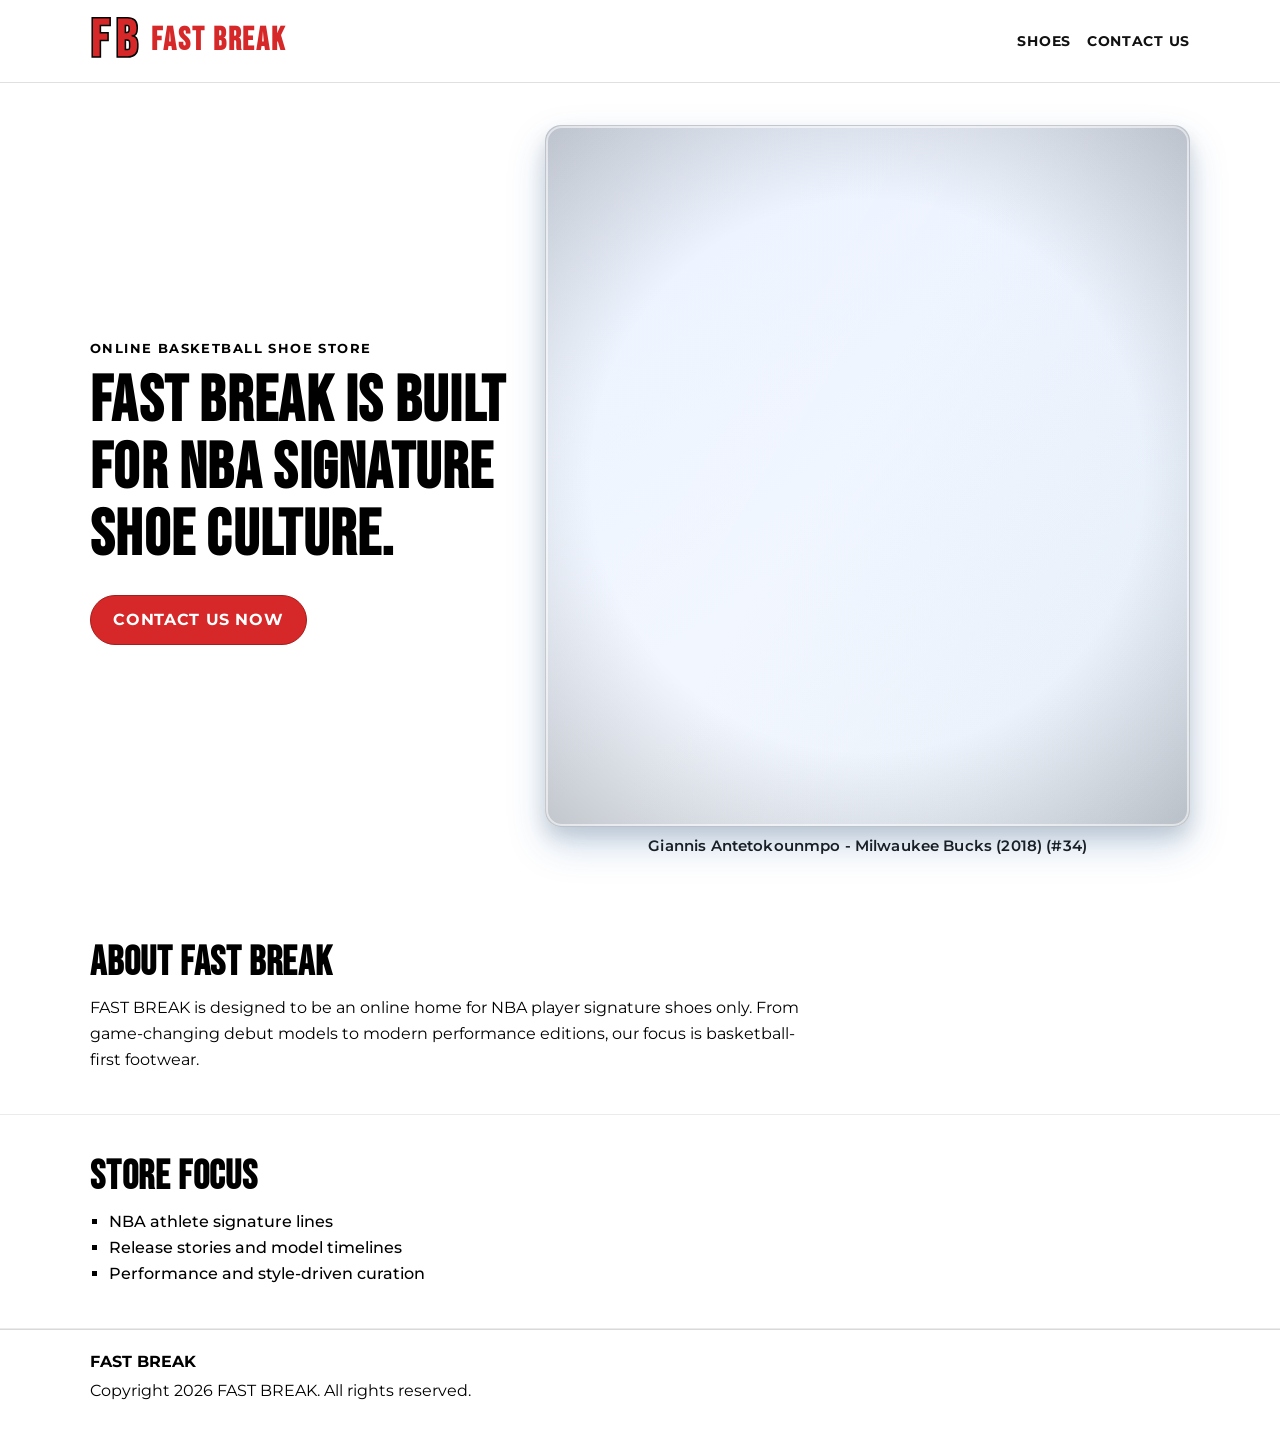
==== commit 37586cc0: "working on fixing shoes still, not done" ====
--- a/index.html
+++ b/index.html
@@ -26,6 +26,10 @@
           </span>
           <span class="brand-text">FAST BREAK</span>
         </a>
+        <nav class="top-nav" aria-label="Primary">
+          <a href="shoes.html">Shoes</a>
+          <a href="contact.html">Contact Us</a>
+        </nav>
       </div>
     </header>
 
@@ -35,6 +39,7 @@
           <div class="hero-copy">
             <p class="eyebrow">Online Basketball Shoe Store</p>
             <h1>FAST BREAK is built for NBA signature shoe culture.</h1>
+            <a class="contact-pill-btn" href="contact.html">Contact Us Now</a>
           </div>
 
           <div class="hero-visual">
--- a/styles.css
+++ b/styles.css
@@ -51,6 +51,28 @@
   color: inherit;
 }
 
+.top-nav {
+  display: inline-flex;
+  align-items: center;
+  gap: 1rem;
+}
+
+.top-nav a {
+  display: inline-block;
+  text-decoration: none;
+  color: #111111;
+  font-weight: 700;
+  text-transform: uppercase;
+  letter-spacing: 0.05em;
+  font-size: 0.88rem;
+  transition: transform 0.18s ease, color 0.18s ease;
+}
+
+.top-nav a:hover,
+.top-nav a:focus-visible {
+  color: #d62828;
+}
+
 .logo {
   display: inline-flex;
   align-items: center;
@@ -63,15 +85,17 @@
   font-weight: 900;
   line-height: 1;
   letter-spacing: 0.015em;
-  color: #1f5fa8;
-  -webkit-text-stroke: 1px #000000;
-  text-stroke: 1px #000000;
+  color: #d62828;
+  -webkit-text-stroke: 1.5px #000000;
+  text-stroke: 1.5px #000000;
 }
 
 .brand-text {
   font-family: "Bebas Neue", sans-serif;
   font-size: 2rem;
+  font-weight: 700;
   letter-spacing: 0.06em;
+  color: #d62828;
 }
 
 .hero {
@@ -149,6 +173,30 @@
   width: min(100%, 420px);
 }
 
+.contact-pill-btn {
+  display: inline-flex;
+  align-items: center;
+  justify-content: center;
+  margin-top: 0.6rem;
+  min-width: 210px;
+  padding: 0.7rem 1.4rem;
+  border-radius: 999px;
+  background: #d62828;
+  color: #ffffff;
+  text-decoration: none;
+  font-weight: 700;
+  text-transform: uppercase;
+  letter-spacing: 0.04em;
+  border: 1px solid #a61d1d;
+  transition: transform 0.18s ease, background 0.18s ease;
+}
+
+.contact-pill-btn:hover,
+.contact-pill-btn:focus-visible {
+  background: #b51f1f;
+  transform: scale(1.06);
+}
+
 .eyebrow {
   text-transform: uppercase;
   letter-spacing: 0.11em;
@@ -210,6 +258,10 @@
     padding: 0.85rem 0;
     flex-direction: column;
     align-items: flex-start;
+  }
+
+  .top-nav {
+    gap: 0.85rem;
   }
 
   .hero-grid {
@@ -246,3 +298,316 @@
   color: #1a1a1a;
   text-align: center;
 }
+
+.contact-form {
+  margin-top: 1.2rem;
+  width: min(100%, 680px);
+  display: grid;
+  gap: 0.9rem;
+}
+
+.form-row {
+  display: grid;
+  gap: 0.35rem;
+}
+
+.form-row label {
+  font-weight: 700;
+  font-size: 0.9rem;
+  letter-spacing: 0.02em;
+}
+
+.form-row input,
+.form-row textarea {
+  font: inherit;
+  border: 1px solid rgba(0, 0, 0, 0.25);
+  border-radius: 0.45rem;
+  padding: 0.7rem 0.8rem;
+  background: #ffffff;
+  color: #000000;
+}
+
+.form-row textarea {
+  resize: vertical;
+  min-height: 140px;
+}
+
+.form-row input:focus,
+.form-row textarea:focus {
+  outline: 2px solid rgba(214, 40, 40, 0.35);
+  border-color: #d62828;
+}
+
+.form-row input.input-error,
+.form-row textarea.input-error {
+  border-color: #d62828;
+  outline: 2px solid rgba(214, 40, 40, 0.25);
+}
+
+.form-row input.input-valid,
+.form-row textarea.input-valid {
+  border-color: #1f9d45;
+  outline: 2px solid rgba(31, 157, 69, 0.24);
+}
+
+.contact-btn {
+  justify-self: start;
+  border: 1px solid #000000;
+  background: #d62828;
+  color: #ffffff;
+  padding: 0.72rem 1.15rem;
+  border-radius: 0.45rem;
+  font-weight: 700;
+  text-transform: uppercase;
+  letter-spacing: 0.04em;
+  cursor: pointer;
+  transition: transform 0.18s ease, background 0.18s ease;
+}
+
+.contact-btn:hover,
+.contact-btn:focus-visible {
+  background: #b51f1f;
+  transform: scale(1.06);
+}
+
+.top-nav a:hover,
+.top-nav a:focus-visible {
+  transform: scale(1.08);
+}
+
+.form-note {
+  font-size: 0.86rem;
+  color: #3a3a3a;
+}
+
+.form-error {
+  min-height: 1.1em;
+  font-size: 0.82rem;
+  font-weight: 600;
+  color: #d62828;
+}
+
+.form-or {
+  font-size: 0.82rem;
+  font-weight: 700;
+  letter-spacing: 0.04em;
+  color: #5a5a5a;
+  text-transform: uppercase;
+}
+
+.gallery-grid {
+  margin-top: 1rem;
+  display: grid;
+  grid-template-columns: repeat(auto-fit, minmax(180px, 1fr));
+  gap: 0.9rem;
+}
+
+.gallery-card {
+  border: 1px solid rgba(0, 0, 0, 0.15);
+  border-radius: 0.6rem;
+  overflow: hidden;
+  background: #ffffff;
+  cursor: pointer;
+  transition: transform 0.2s ease, box-shadow 0.2s ease;
+}
+
+.gallery-card:hover,
+.gallery-card:focus-visible {
+  transform: scale(1.04);
+  box-shadow: 0 10px 22px rgba(0, 0, 0, 0.14);
+}
+
+.gallery-card:focus-visible {
+  outline: 2px solid rgba(214, 40, 40, 0.5);
+  outline-offset: 1px;
+}
+
+.gallery-card img {
+  display: block;
+  width: 100%;
+  aspect-ratio: 1 / 1;
+  object-fit: cover;
+  background: #f4f4f4;
+}
+
+.gallery-card p {
+  margin: 0;
+  padding: 0 0.65rem;
+}
+
+.gallery-card .shoe-title {
+  padding-top: 0.55rem;
+  font-size: 0.9rem;
+  font-weight: 700;
+}
+
+.gallery-card .shoe-player {
+  padding-top: 0.2rem;
+  font-size: 0.82rem;
+  color: #333333;
+}
+
+.gallery-card .shoe-price {
+  padding-top: 0.25rem;
+  padding-bottom: 0.7rem;
+  font-size: 0.84rem;
+  font-weight: 700;
+  color: #d62828;
+}
+
+.shoe-detail-panel {
+  margin-top: 1.2rem;
+  display: grid;
+  grid-template-columns: minmax(320px, 48%) 1fr;
+  gap: 1.2rem;
+  align-items: start;
+  border: 1px solid rgba(0, 0, 0, 0.14);
+  border-radius: 0.8rem;
+  padding: 1rem;
+  background: #ffffff;
+}
+
+.shoe-detail-media {
+  border: 1px solid rgba(0, 0, 0, 0.12);
+  border-radius: 0.65rem;
+  background: #f7f7f7;
+  min-height: 360px;
+  display: flex;
+  align-items: center;
+  justify-content: center;
+  padding: 1rem;
+}
+
+.shoe-detail-media img {
+  display: block;
+  width: 100%;
+  max-height: 62vh;
+  object-fit: contain;
+}
+
+.shoe-detail-copy h3 {
+  margin: 0;
+  font-size: clamp(1.4rem, 2.5vw, 2rem);
+  line-height: 1.1;
+}
+
+.shoe-detail-copy h2 {
+  margin: 0;
+  font-size: clamp(1.5rem, 2.7vw, 2.1rem);
+  line-height: 1.1;
+}
+
+.shoe-detail-price {
+  margin-top: 0.35rem;
+  font-size: 1.08rem;
+  font-weight: 700;
+  color: #d62828;
+}
+
+.shoe-back-link {
+  display: inline-block;
+  margin-bottom: 0.85rem;
+  color: #111111;
+  font-weight: 700;
+  text-transform: uppercase;
+  letter-spacing: 0.04em;
+  text-decoration: none;
+}
+
+.shoe-back-link:hover,
+.shoe-back-link:focus-visible {
+  color: #d62828;
+}
+
+.shoe-color-section {
+  margin-top: 1.1rem;
+}
+
+.shoe-color-label {
+  font-size: 0.9rem;
+  font-weight: 600;
+  color: #222222;
+}
+
+.shoe-color-options {
+  margin-top: 0.6rem;
+  display: flex;
+  flex-wrap: wrap;
+  gap: 0.55rem;
+}
+
+.shoe-color-swatch {
+  width: 56px;
+  height: 56px;
+  border-radius: 0.6rem;
+  border: 1px solid rgba(0, 0, 0, 0.25);
+  background: #ffffff;
+  cursor: pointer;
+  overflow: hidden;
+  padding: 0;
+  transition: transform 0.16s ease, box-shadow 0.16s ease, border-color 0.16s ease;
+}
+
+.shoe-color-swatch:hover,
+.shoe-color-swatch:focus-visible {
+  transform: scale(1.08);
+  box-shadow: 0 0 0 2px rgba(214, 40, 40, 0.2);
+  border-color: #d62828;
+}
+
+.shoe-color-swatch.is-active {
+  border-color: #111111;
+  box-shadow: 0 0 0 2px #111111;
+}
+
+.shoe-color-swatch img {
+  width: 100%;
+  height: 100%;
+  display: block;
+  object-fit: cover;
+}
+
+@media (max-width: 860px) {
+  .shoe-detail-panel {
+    grid-template-columns: 1fr;
+  }
+
+  .shoe-detail-media {
+    min-height: 280px;
+  }
+}
+
+.player-shoe-sections {
+  display: grid;
+  gap: 1rem;
+  margin-top: 1rem;
+}
+
+.player-shoe-block {
+  border: 1px solid rgba(0, 0, 0, 0.12);
+  border-radius: 0.65rem;
+  padding: 0.9rem;
+  background: #ffffff;
+}
+
+.player-shoe-block h3 {
+  font-size: 1.1rem;
+  margin-bottom: 0.55rem;
+}
+
+.shoe-name-grid {
+  display: grid;
+  grid-template-columns: repeat(auto-fit, minmax(180px, 1fr));
+  gap: 0.5rem;
+}
+
+.shoe-name-grid p {
+  margin: 0;
+  border: 1px solid rgba(0, 0, 0, 0.12);
+  border-radius: 999px;
+  padding: 0.45rem 0.7rem;
+  font-size: 0.86rem;
+  font-weight: 600;
+  line-height: 1.35;
+  background: #f7f7f7;
+}
